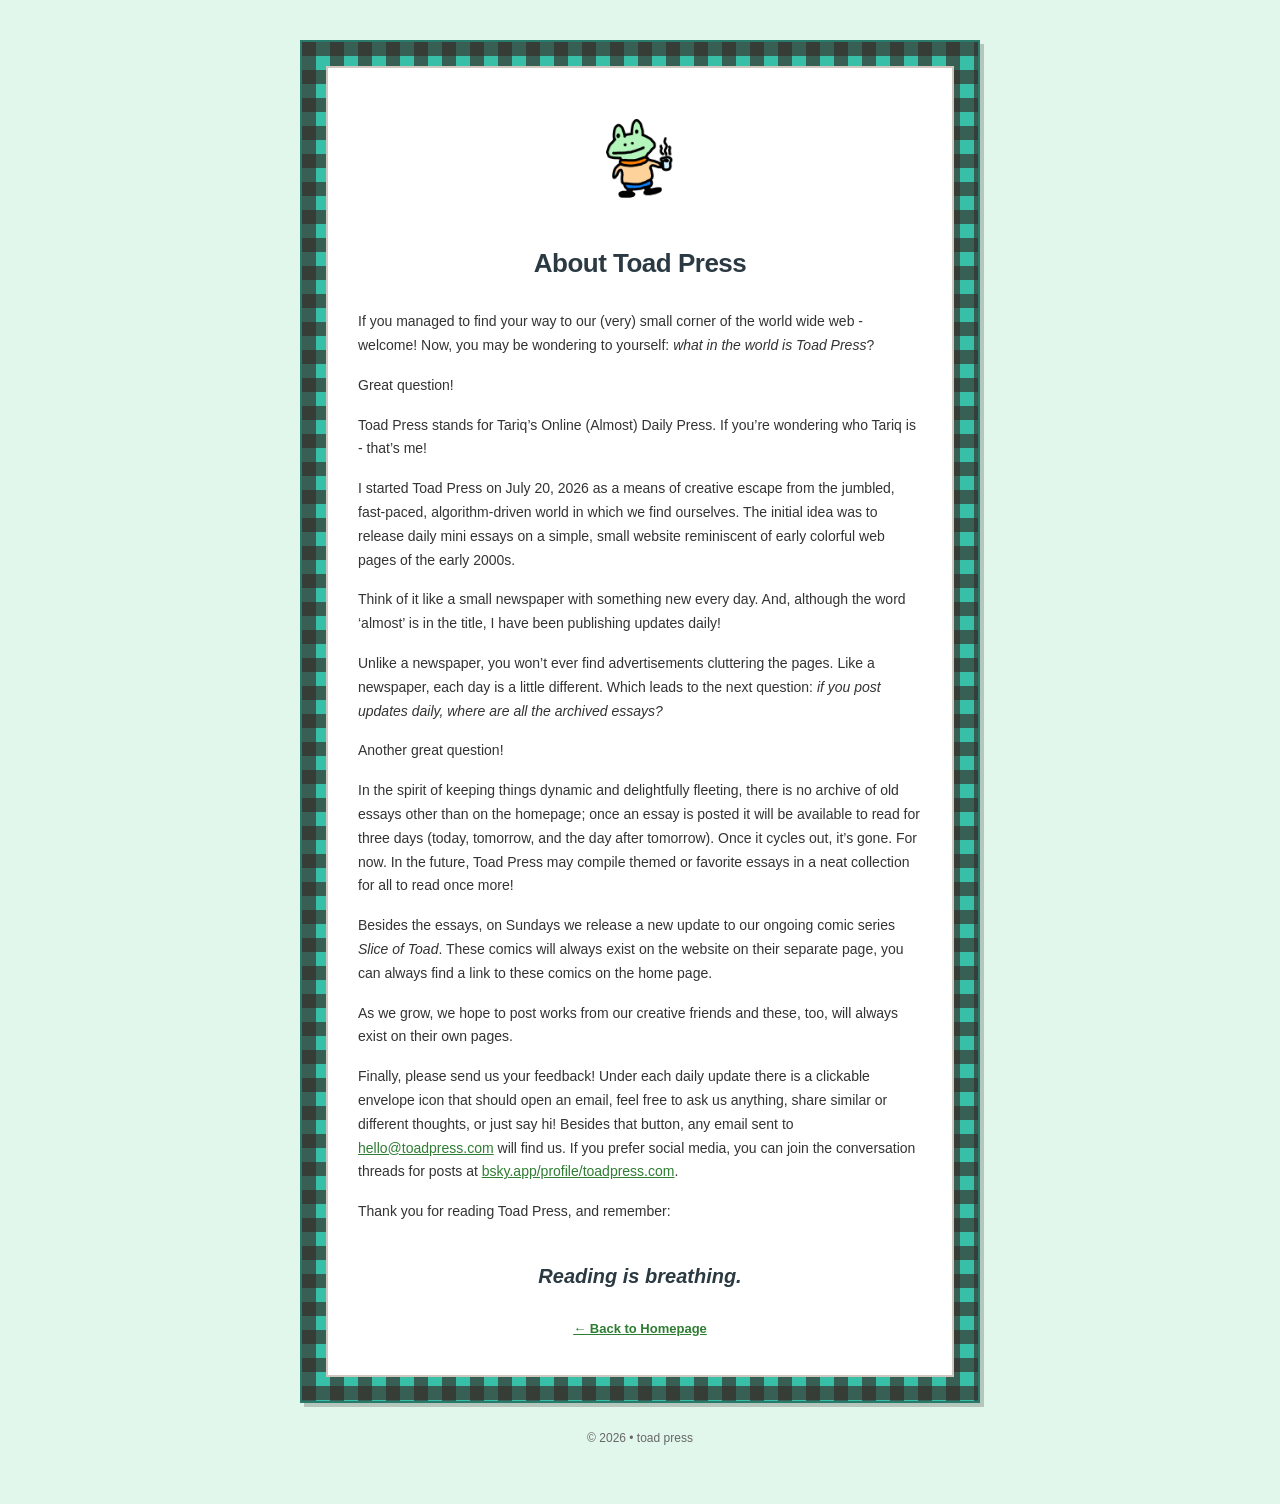
==== about.html @ 78ea8d98 "added about toad press page" ====
<!DOCTYPE html>
<html lang="en">
<head>
    <meta charset="UTF-8">
    <meta name="viewport" content="width=device-width, initial-scale=1.0">
    <title>about - toad press</title>
    <link rel="icon" type="image/png" href="toad_main.PNG">
    <style>
        body {
            /* Lighter welcoming mint background */
            background-color: #e2f7eb; 
            color: #333333;
            font-family: Arial, Helvetica, sans-serif;
            font-size: 14px;
            line-height: 1.7;
            margin: 0;
            padding: 40px 10px;
        }

        .wrapper {
            max-width: 680px;
            margin: 0 auto;
        }

        /* 1101 Classic Outer Box with Animal Crossing Mint Gingham Ribbon */
        .gingham-frame {
            /* Mint & Brown/Dark Mint Gingham CSS pattern inspired by the AC Mint Gingham Tee */
            background-color: #38bfa7;
            background-image: 
                linear-gradient(90deg, rgba(54, 43, 40, 0.65) 50%, transparent 50%),
                linear-gradient(rgba(54, 43, 40, 0.65) 50%, transparent 50%);
            background-size: 28px 28px;
            padding: 24px;
            box-shadow: 4px 4px 0px rgba(0, 0, 0, 0.2);
            border: 2px solid #287a6b;
        }

        /* White Center Content Box */
        .content-box {
            background-color: #ffffff;
            padding: 35px 30px;
            border: 2px solid #d0c8be;
            text-align: left;
        }

        .header-image {
            text-align: center;
            margin-bottom: 25px;
        }

        .header-image img {
            max-width: 90px;
            height: auto;
        }

        h1.about-title {
            font-family: "Helvetica Neue Extended", "Helvetica Extended", "Arial Black", Helvetica, Arial, sans-serif;
            font-size: 26px;
            font-weight: 900;
            color: #2b3a42;
            text-align: center;
            margin-top: 0;
            margin-bottom: 25px;
            letter-spacing: -0.5px;
        }

        p {
            margin-bottom: 16px;
        }

        a {
            color: #2e7d32;
            text-decoration: underline;
        }

        a:hover {
            color: #1a365d;
        }

        .tagline-closing {
            font-size: 20px;
            font-weight: bold;
            text-align: center;
            margin-top: 35px;
            margin-bottom: 20px;
            color: #2b3a42;
        }

        .back-link {
            text-align: center;
            margin-top: 25px;
            font-size: 13px;
            font-weight: bold;
        }

        footer {
            text-align: center;
            font-size: 12px;
            color: #666666;
            margin-top: 25px;
        }
    </style>
</head>
<body>

<div class="wrapper">

    <!-- GINGHAM RIBBON FRAME (1101 STYLE) -->
    <div class="gingham-frame">
        
        <!-- WHITE CENTER CONTENT BOX -->
        <div class="content-box">
            
            <div class="header-image">
                <img src="toad_coffee.PNG" alt="Toad Coffee">
            </div>

            <h1 class="about-title">About Toad Press</h1>

            <p>If you managed to find your way to our (very) small corner of the world wide web - welcome! Now, you may be wondering to yourself: <em>what in the world is Toad Press</em>?</p>

            <p>Great question!</p>

            <p>Toad Press stands for Tariq’s Online (Almost) Daily Press. If you’re wondering who Tariq is - that’s me!</p>

            <p>I started Toad Press on July 20, 2026 as a means of creative escape from the jumbled, fast-paced, algorithm-driven world in which we find ourselves. The initial idea was to release daily mini essays on a simple, small website reminiscent of early colorful web pages of the early 2000s.</p>

            <p>Think of it like a small newspaper with something new every day. And, although the word ‘almost’ is in the title, I have been publishing updates daily!</p>

            <p>Unlike a newspaper, you won’t ever find advertisements cluttering the pages. Like a newspaper, each day is a little different. Which leads to the next question: <em>if you post updates daily, where are all the archived essays?</em></p>

            <p>Another great question!</p>

            <p>In the spirit of keeping things dynamic and delightfully fleeting, there is no archive of old essays other than on the homepage; once an essay is posted it will be available to read for three days (today, tomorrow, and the day after tomorrow). Once it cycles out, it’s gone. For now. In the future, Toad Press may compile themed or favorite essays in a neat collection for all to read once more!</p>

            <p>Besides the essays, on Sundays we release a new update to our ongoing comic series <em>Slice of Toad</em>. These comics will always exist on the website on their separate page, you can always find a link to these comics on the home page.</p>

            <p>As we grow, we hope to post works from our creative friends and these, too, will always exist on their own pages.</p>

            <p>Finally, please send us your feedback! Under each daily update there is a clickable envelope icon that should open an email, feel free to ask us anything, share similar or different thoughts, or just say hi! Besides that button, any email sent to <a href="mailto:hello@toadpress.com">hello@toadpress.com</a> will find us. If you prefer social media, you can join the conversation threads for posts at <a href="https://bsky.app/profile/toadpress.com" target="_blank">bsky.app/profile/toadpress.com</a>.</p>

            <p>Thank you for reading Toad Press, and remember:</p>

            <div class="tagline-closing">
                <em>Reading is breathing.</em>
            </div>

            <div class="back-link">
                <a href="index.html">← Back to Homepage</a>
            </div>

        </div>

    </div>

    <footer>
        <p>&copy; 2026 • toad press</p>
    </footer>

</div>

</body>
</html>
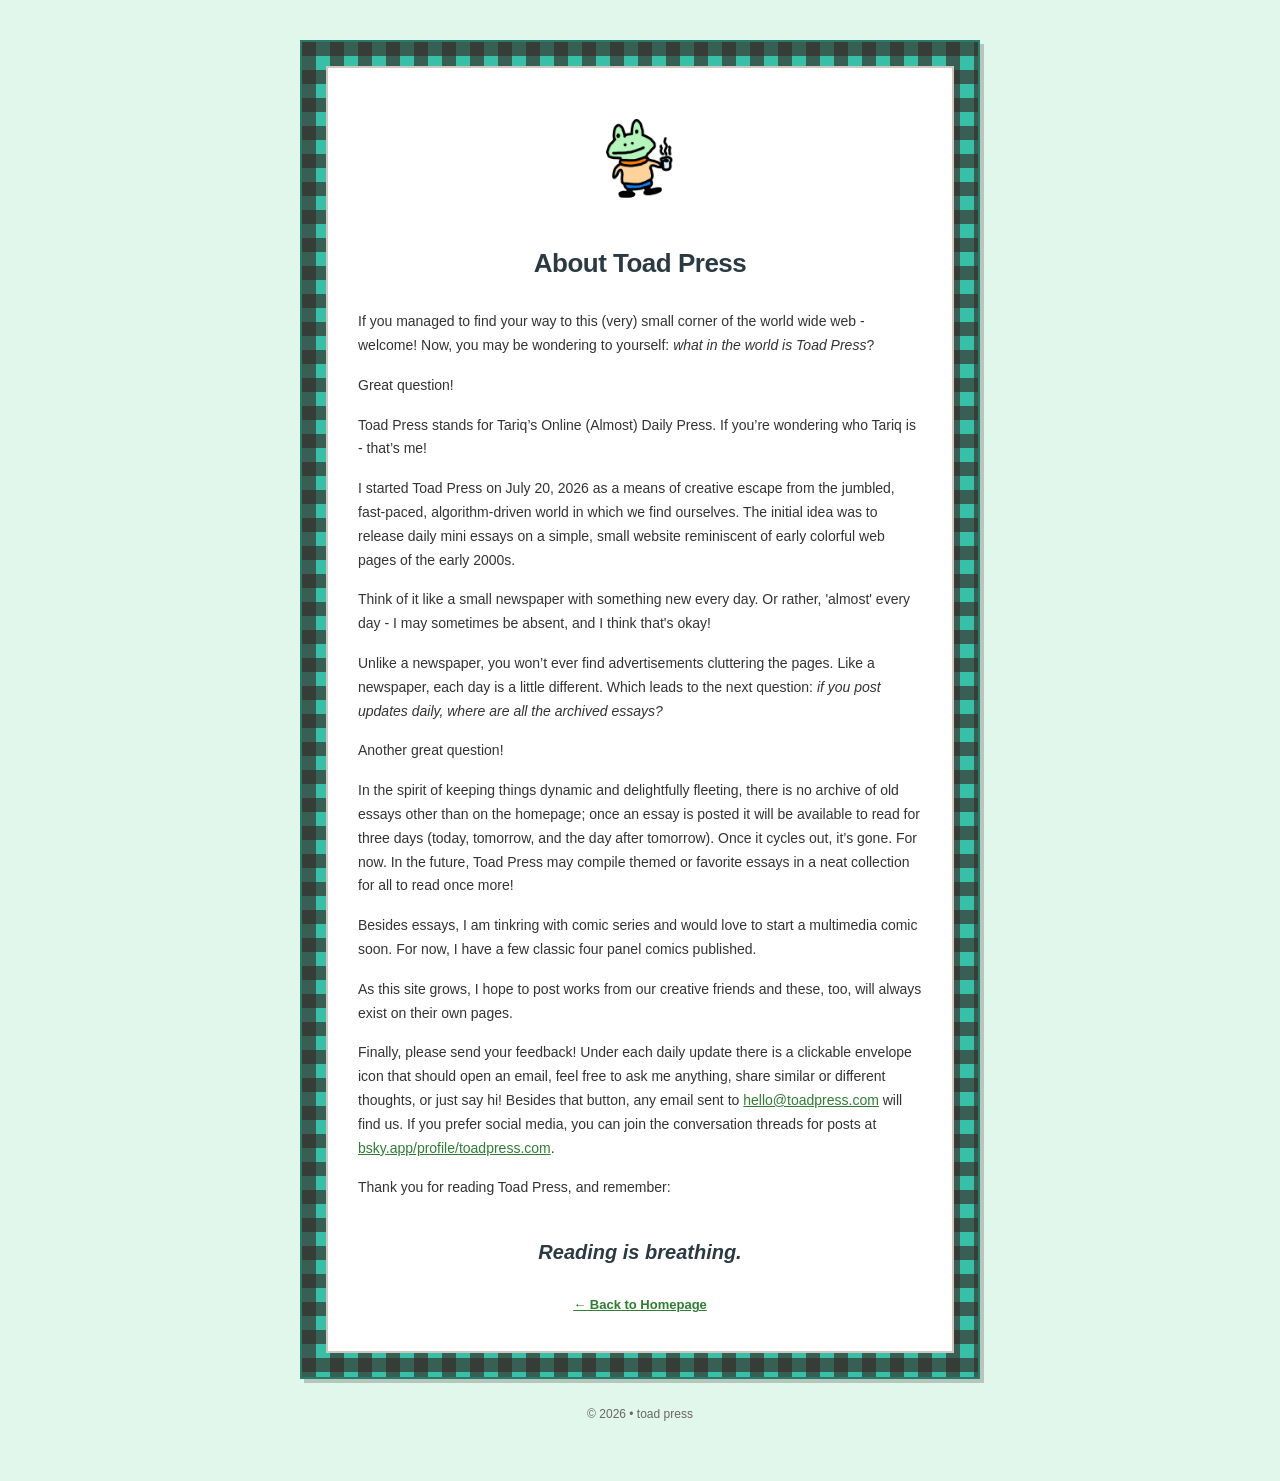
==== commit 57ada34b: "updated about" ====
--- a/about.html
+++ b/about.html
@@ -117,7 +117,7 @@
 
             <h1 class="about-title">About Toad Press</h1>
 
-            <p>If you managed to find your way to our (very) small corner of the world wide web - welcome! Now, you may be wondering to yourself: <em>what in the world is Toad Press</em>?</p>
+            <p>If you managed to find your way to this (very) small corner of the world wide web - welcome! Now, you may be wondering to yourself: <em>what in the world is Toad Press</em>?</p>
 
             <p>Great question!</p>
 
@@ -125,7 +125,7 @@
 
             <p>I started Toad Press on July 20, 2026 as a means of creative escape from the jumbled, fast-paced, algorithm-driven world in which we find ourselves. The initial idea was to release daily mini essays on a simple, small website reminiscent of early colorful web pages of the early 2000s.</p>
 
-            <p>Think of it like a small newspaper with something new every day. And, although the word ‘almost’ is in the title, I have been publishing updates daily!</p>
+            <p>Think of it like a small newspaper with something new every day. Or rather, 'almost' every day - I may sometimes be absent, and I think that's okay!</p>
 
             <p>Unlike a newspaper, you won’t ever find advertisements cluttering the pages. Like a newspaper, each day is a little different. Which leads to the next question: <em>if you post updates daily, where are all the archived essays?</em></p>
 
@@ -133,11 +133,11 @@
 
             <p>In the spirit of keeping things dynamic and delightfully fleeting, there is no archive of old essays other than on the homepage; once an essay is posted it will be available to read for three days (today, tomorrow, and the day after tomorrow). Once it cycles out, it’s gone. For now. In the future, Toad Press may compile themed or favorite essays in a neat collection for all to read once more!</p>
 
-            <p>Besides the essays, on Sundays we release a new update to our ongoing comic series <em>Slice of Toad</em>. These comics will always exist on the website on their separate page, you can always find a link to these comics on the home page.</p>
+            <p>Besides essays, I am tinkring with comic series and would love to start a multimedia comic soon. For now, I have a few classic four panel comics published.</p>
 
-            <p>As we grow, we hope to post works from our creative friends and these, too, will always exist on their own pages.</p>
+            <p>As this site grows, I hope to post works from our creative friends and these, too, will always exist on their own pages.</p>
 
-            <p>Finally, please send us your feedback! Under each daily update there is a clickable envelope icon that should open an email, feel free to ask us anything, share similar or different thoughts, or just say hi! Besides that button, any email sent to <a href="mailto:hello@toadpress.com">hello@toadpress.com</a> will find us. If you prefer social media, you can join the conversation threads for posts at <a href="https://bsky.app/profile/toadpress.com" target="_blank">bsky.app/profile/toadpress.com</a>.</p>
+            <p>Finally, please send your feedback! Under each daily update there is a clickable envelope icon that should open an email, feel free to ask me anything, share similar or different thoughts, or just say hi! Besides that button, any email sent to <a href="mailto:hello@toadpress.com">hello@toadpress.com</a> will find us. If you prefer social media, you can join the conversation threads for posts at <a href="https://bsky.app/profile/toadpress.com" target="_blank">bsky.app/profile/toadpress.com</a>.</p>
 
             <p>Thank you for reading Toad Press, and remember:</p>
 
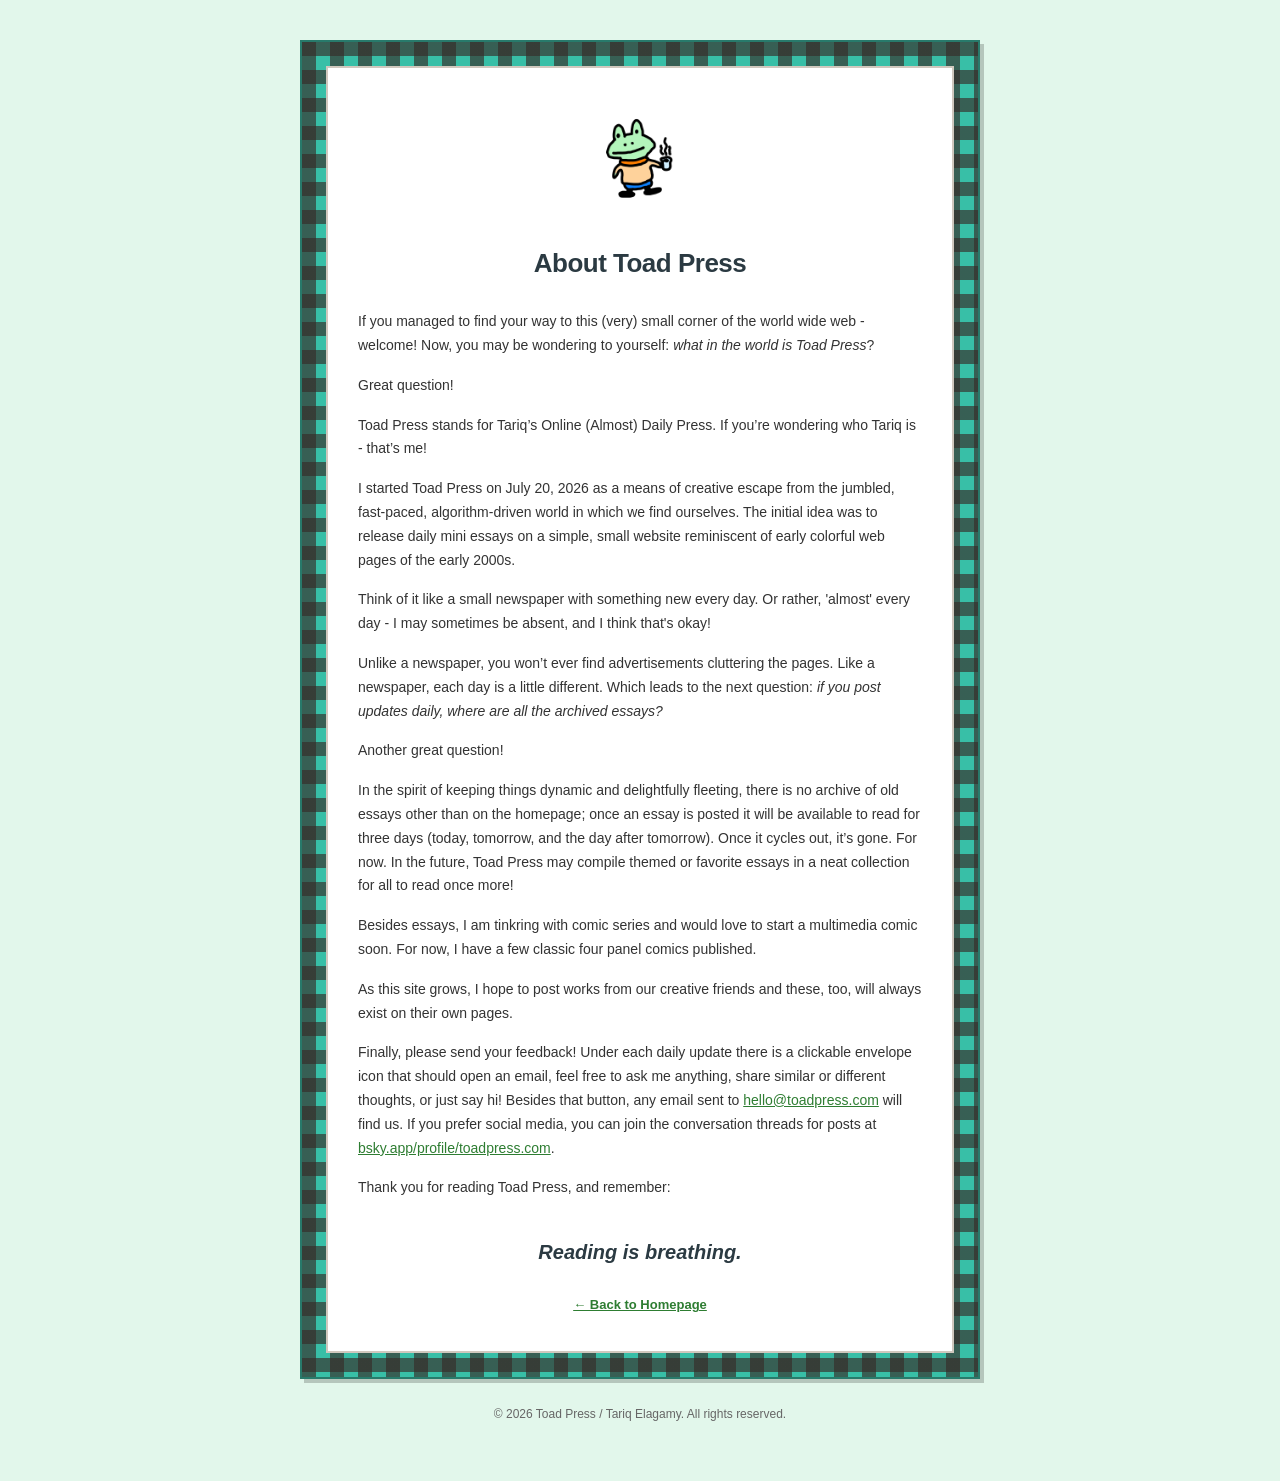
==== commit 909a5f43: "fix: update footer text for improved branding and copyright clarity; enhance header layout and styli" ====
--- a/about.html
+++ b/about.html
@@ -154,7 +154,7 @@
     </div>
 
     <footer>
-        <p>&copy; 2026 • toad press</p>
+        <p>&copy; 2026 Toad Press / Tariq Elagamy. All rights reserved.</p>
     </footer>
 
 </div>
